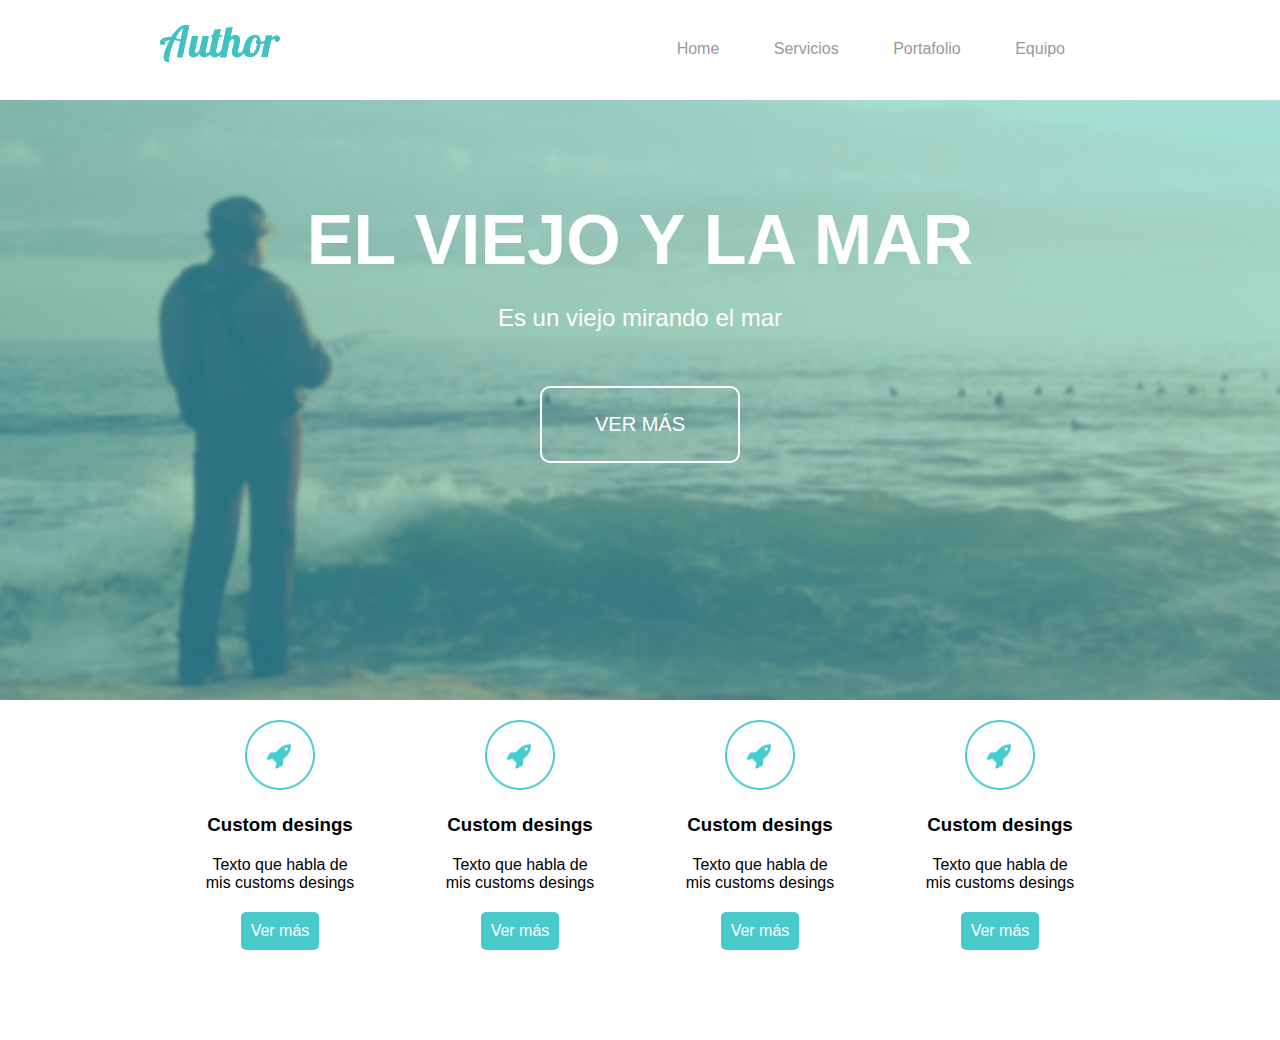
==== Portafolio/index.html @ a5a6fb51 "portafolio" ====
<!DOCTYPE html>
<html lang="en">
<head>
  <meta charset="UTF-8">
  <meta name="viewport" content="width=device-width, initial-scale=1.0">
  <meta http-equiv="X-UA-Compatible" content="ie=edge">
  <title>Portafolio web</title>
  <link rel="stylesheet" href="assets/css/styles.css">

</head>
<body>
  <header class="wrapper100">
    <div class="wrapperfixed">
      <div class="logo-cointainer">
        <a href="index.html">
          <img src="assets/img/logo.png" alt="logotipo">
        </a>
      </div>
      <div class="nav-container">
        <nav>
          <ul class="ul-nav">
            <li><a href="#">Home</a></li>
            <li><a href="#">Servicios</a></li>
            <li><a href="#">Portafolio</a></li>
            <li><a href="#">Equipo</a></li>
          </ul>
        </nav>
      </div>
      <br class="clear">
    </div>
  </header>
  <!-- Inicia banner-->
  <div class="banner-principal wrapper100">
    <div class="wrapperfixed">
      <h2 class="banner-tittle">El viejo y la Mar</h2>
      <p class="banner-info">Es un viejo mirando el mar</p>
      <button class="banner-button">Ver más</button>
    </div>
  </div>
  <!-- Inicia servicios-->
  <div class="wrapper100">
    <div class="wrapperfixed">
      <!--Inicia card -->
      <div class="card">
        <img class="icon" src="assets/img/icono.png" alt="icono">
        <h3 class="text-card">Custom desings</h3>
        <p class="text-card">Texto que habla de mis customs desings</p>
        <button class="blue-button">Ver más</button>
      </div>
      <!--termina card -->
      <!--Inicia card -->
      <div class="card">
        <img class="icon" src="assets/img/icono.png" alt="icono">
        <h3 class="text-card">Custom desings</h3>
        <p class="text-card">Texto que habla de mis customs desings</p>
        <button class="blue-button">Ver más</button>
      </div>
      <!--termina card -->
      <!--Inicia card -->
      <div class="card">
        <img class="icon" src="assets/img/icono.png" alt="icono">
        <h3 class="text-card">Custom desings</h3>
        <p class="text-card">Texto que habla de mis customs desings</p>
        <button class="blue-button">Ver más</button>
      </div>
      <!--termina card -->
      <!--Inicia card -->
      <div class="card">
        <img class="icon" src="assets/img/icono.png" alt="icono">
        <h3 class="text-card">Custom desings</h3>
        <p class="text-card">Texto que habla de mis customs desings</p>
        <button class="blue-button">Ver más</button>
      </div>
      <!--termina card -->
    </div>
  </div>
</html>
---- Portafolio/assets/css/styles.css ----
body{
  margin: 0;
  padding: 0;
  background-color: ;
  font-family: arial, helvetica, sans-serif;
}
h2,h3,h4,h5,h6{
  margin: 0;
  padding: 0;
}
.clear{
  clear: both;
}
.wrapper100{
  width: 100%;
}
.wrapperfixed{
  width: 960px;
  display: block;
  margin: 0 auto;
}
.fondo-gris{
  background-color: #f1f1f1;

}
header{
  height: 100px;
  background-color: #fff;
  width: 100px;

}
.logo-cointainer{
  padding: 25px 0;
  display: block;
  float: left;
}

.nav-container{
  float: right;
  margin-right: 30px;
}
.ul-nav{
  list-style: none;
  margin: 0;
}

.ul-nav li{
  display: inline-block;
  padding: 40px 0px;
}

.ul-nav li a{
  padding: 40px 25px;
  color: #999;
  text-decoration: none;
  font-family: arial, helvetica, sans-serif;
}

.ul-nav li a:hover{
  color: cyan;
  border-bottom: 3px solid cyan;

}

.banner-principal{
  height: 500px;
  background-image: url(../img/bannerprincipal.jpg);
  background-size: cover;
  background-repeat: no-repeat;
  background-position: top center;
  text-align: center;
  color: #fff;
  padding-top: 100px;
}
.banner-tittle{
  font-size: 70px;
  text-transform: uppercase;
}
.banner-info{
  font-size: 24px;

}
.banner-button{
  padding: 25px;
  font-size: 20px;
  text-transform: uppercase;
  color: #fff;
  border: 2px solid #fff;
  background-color: transparent;
  width: 200px;
  border-radius: 10px;
  margin: 30px auto;
}

.card{
  width: 220px;
  min-height: 300px;
  display: block;
  margin: 20px 10px;
  text-align: center;
  float: left;
}
.text-card{
  width: 160px;
  margin: 20px auto;
}

.blue-button{
  border: none;
  background-color: #49cbcd;
  padding: 10px;
  color: #fff;
  font-size: 16px;
  border-radius: 5px;

}
.icon{
  width: 70px;
}
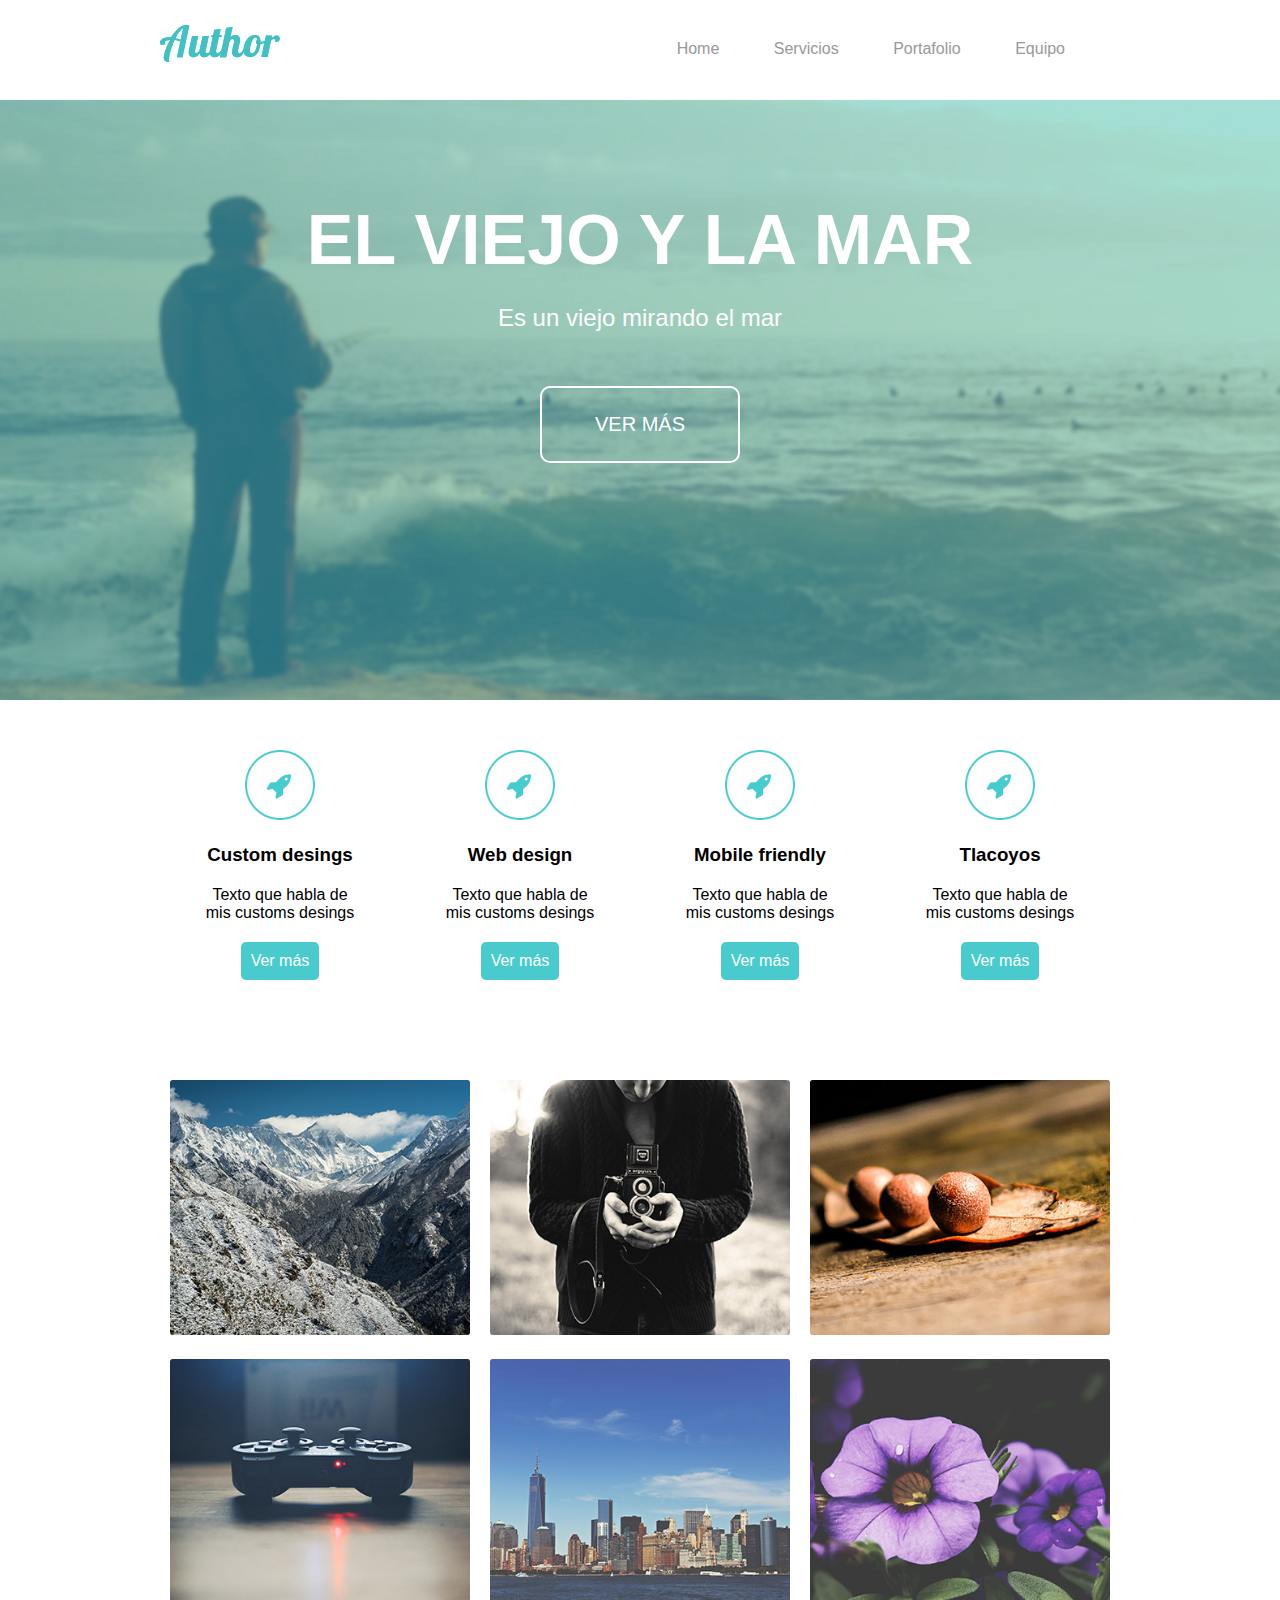
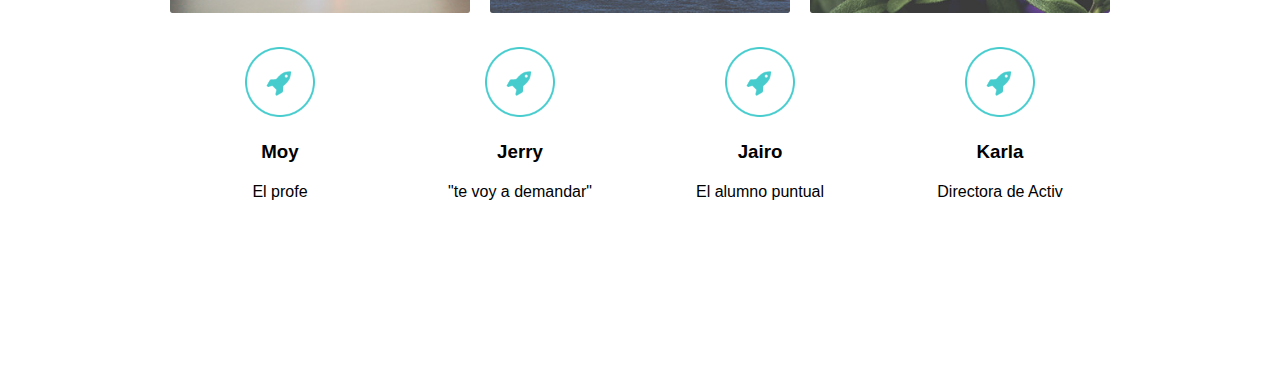
==== commit 866a1184: "Portafolio_ok" ====
--- a/Portafolio/index.html
+++ b/Portafolio/index.html
@@ -38,7 +38,7 @@
     </div>
   </div>
   <!-- Inicia servicios-->
-  <div class="wrapper100">
+  <div class="wrapper100 margen-top">
     <div class="wrapperfixed">
       <!--Inicia card -->
       <div class="card">
@@ -51,7 +51,7 @@
       <!--Inicia card -->
       <div class="card">
         <img class="icon" src="assets/img/icono.png" alt="icono">
-        <h3 class="text-card">Custom desings</h3>
+        <h3 class="text-card">Web design</h3>
         <p class="text-card">Texto que habla de mis customs desings</p>
         <button class="blue-button">Ver más</button>
       </div>
@@ -59,7 +59,7 @@
       <!--Inicia card -->
       <div class="card">
         <img class="icon" src="assets/img/icono.png" alt="icono">
-        <h3 class="text-card">Custom desings</h3>
+        <h3 class="text-card">Mobile friendly</h3>
         <p class="text-card">Texto que habla de mis customs desings</p>
         <button class="blue-button">Ver más</button>
       </div>
@@ -67,11 +67,67 @@
       <!--Inicia card -->
       <div class="card">
         <img class="icon" src="assets/img/icono.png" alt="icono">
-        <h3 class="text-card">Custom desings</h3>
+        <h3 class="text-card">Tlacoyos</h3>
         <p class="text-card">Texto que habla de mis customs desings</p>
         <button class="blue-button">Ver más</button>
       </div>
       <!--termina card -->
     </div>
   </div>
+
+  <!-- Comienza mi galeria -->
+  <div class="wrapper100 margen-top">
+    <div class="wrapperfixed">
+      <div class="image-foto">
+        <img src="assets/img/1.jpg" alt="foto 1">
+      </div>
+      <div class="image-foto">
+        <img src="assets/img/2.jpg" alt="foto 2">
+      </div>
+      <div class="image-foto">
+        <img src="assets/img/3.jpg" alt="foto 3">
+      </div>
+      <div class="image-foto">
+        <img src="assets/img/4.jpg" alt="foto 4">
+      </div>
+      <div class="image-foto">
+        <img src="assets/img/5.jpg" alt="foto 5">
+      </div>
+      <div class="image-foto">
+        <img src="assets/img/6.jpg" alt="foto 6">
+      </div>
+  <!--inicia team -->
+  <div class="wrapper100 margen-top">
+    <div class="wrapperfixed">
+      <!--Inicia card -->
+      <div class="card">
+        <img class="icon" src="assets/img/icono.png" alt="icono">
+        <h3 class="text-card">Moy</h3>
+        <p class="text-card">El profe</p>
+      </div>
+      <!--termina card -->
+      <!--Inicia card -->
+      <div class="card">
+        <img class="icon" src="assets/img/icono.png" alt="icono">
+        <h3 class="text-card">Jerry</h3>
+        <p class="text-card">"te voy a demandar"</p>
+      </div>
+      <!--termina card -->
+      <!--Inicia card -->
+      <div class="card">
+        <img class="icon" src="assets/img/icono.png" alt="icono">
+        <h3 class="text-card">Jairo</h3>
+        <p class="text-card">El alumno puntual</p>
+      </div>
+      <!--termina card -->
+      <!--Inicia card -->
+      <div class="card">
+        <img class="icon" src="assets/img/icono.png" alt="icono">
+        <h3 class="text-card">Karla</h3>
+        <p class="text-card">Directora de Activ</p>
+      </div>
+      <!--termina card -->
+    </div>
+  </div>
+
 </html>
--- a/Portafolio/assets/css/styles.css
+++ b/Portafolio/assets/css/styles.css
@@ -7,6 +7,12 @@
 h2,h3,h4,h5,h6{
   margin: 0;
   padding: 0;
+}
+img{
+  max-width: 100%;
+}
+.margen-top{
+  margin-top: 30px;
 }
 .clear{
   clear: both;
@@ -117,3 +123,10 @@
 .icon{
   width: 70px;
 }
+
+.image-foto{
+ float: left;
+ display: block;
+ width: 300px;
+ margin: 10px;
+}
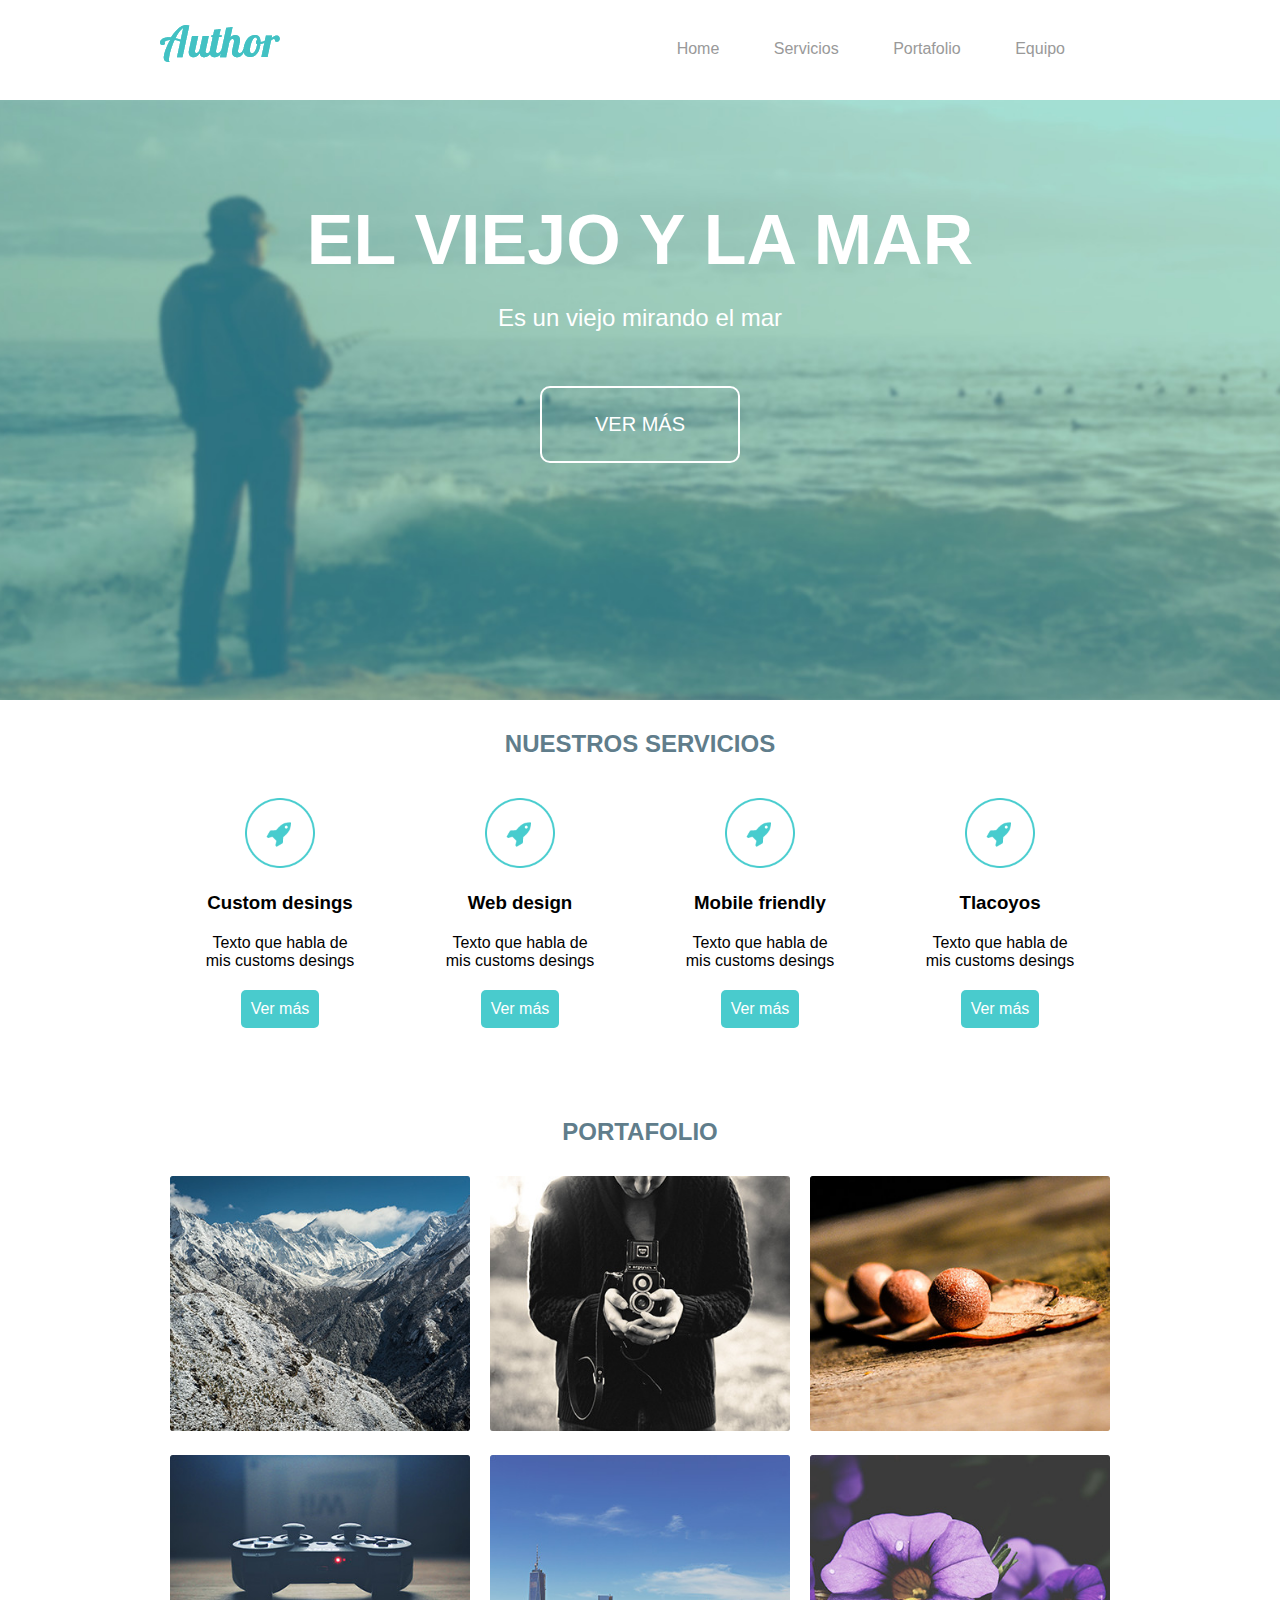
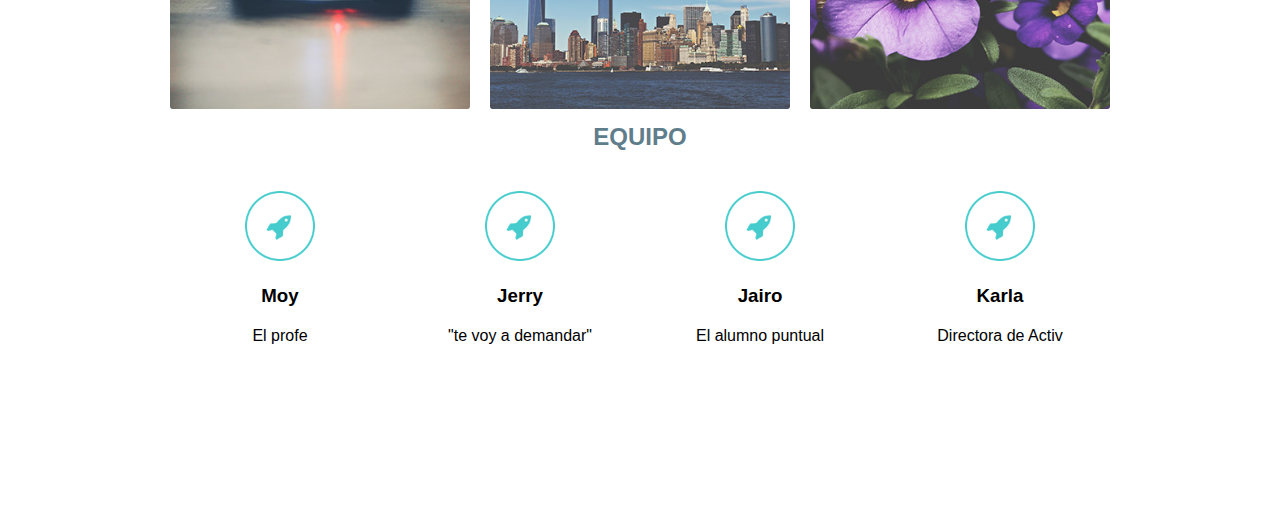
==== commit ee1a2417: "Portafolio_final_responsivo" ====
--- a/Portafolio/index.html
+++ b/Portafolio/index.html
@@ -20,9 +20,9 @@
         <nav>
           <ul class="ul-nav">
             <li><a href="#">Home</a></li>
-            <li><a href="#">Servicios</a></li>
-            <li><a href="#">Portafolio</a></li>
-            <li><a href="#">Equipo</a></li>
+            <li><a href="#servicios">Servicios</a></li>
+            <li><a href="#portafolio">Portafolio</a></li>
+            <li><a href="#equipo">Equipo</a></li>
           </ul>
         </nav>
       </div>
@@ -40,6 +40,8 @@
   <!-- Inicia servicios-->
   <div class="wrapper100 margen-top">
     <div class="wrapperfixed">
+      <h2 id="servicios" class="titulo">Nuestros servicios</h2>
+
       <!--Inicia card -->
       <div class="card">
         <img class="icon" src="assets/img/icono.png" alt="icono">
@@ -78,6 +80,8 @@
   <!-- Comienza mi galeria -->
   <div class="wrapper100 margen-top">
     <div class="wrapperfixed">
+          <h2 id="portafolio" class="titulo">Portafolio</h2>
+
       <div class="image-foto">
         <img src="assets/img/1.jpg" alt="foto 1">
       </div>
@@ -99,6 +103,7 @@
   <!--inicia team -->
   <div class="wrapper100 margen-top">
     <div class="wrapperfixed">
+          <h2 id="equipo" class="titulo">Equipo</h2>
       <!--Inicia card -->
       <div class="card">
         <img class="icon" src="assets/img/icono.png" alt="icono">
--- a/Portafolio/assets/css/styles.css
+++ b/Portafolio/assets/css/styles.css
@@ -25,6 +25,7 @@
   display: block;
   margin: 0 auto;
 }
+/* el wi*/
 .fondo-gris{
   background-color: #f1f1f1;
 
@@ -97,7 +98,6 @@
   border-radius: 10px;
   margin: 30px auto;
 }
-
 .card{
   width: 220px;
   min-height: 300px;
@@ -110,7 +110,6 @@
   width: 160px;
   margin: 20px auto;
 }
-
 .blue-button{
   border: none;
   background-color: #49cbcd;
@@ -118,15 +117,48 @@
   color: #fff;
   font-size: 16px;
   border-radius: 5px;
-
 }
 .icon{
   width: 70px;
 }
-
 .image-foto{
  float: left;
  display: block;
  width: 300px;
  margin: 10px;
 }
+.titulo{
+    margin: 20px;
+    text-align: center;
+    color: #607D8B;
+    text-transform: uppercase;
+}
+/* comienza diseño responsivo, las reglas solo se aplican a los elementos que deseamos que sean responsivos */
+@media screen and (max-width: 950px) {
+
+  .wrapperfixed{
+    width: 100%;
+  }
+  header {
+    height: auto;
+  }
+/* la regla body es solo para diferenciar el coor de fondo a manera de ejmplo */
+
+  .banner-tittle {
+    font-size: 45px;
+  }
+  .banner-principal {
+    height: 350px;
+  }
+  .card {
+    margin: 20px auto;
+    float: none;
+  }
+  .image-foto {
+    float: none;
+    width: 250px;
+    margin: 20px auto;
+}
+
+
+}
